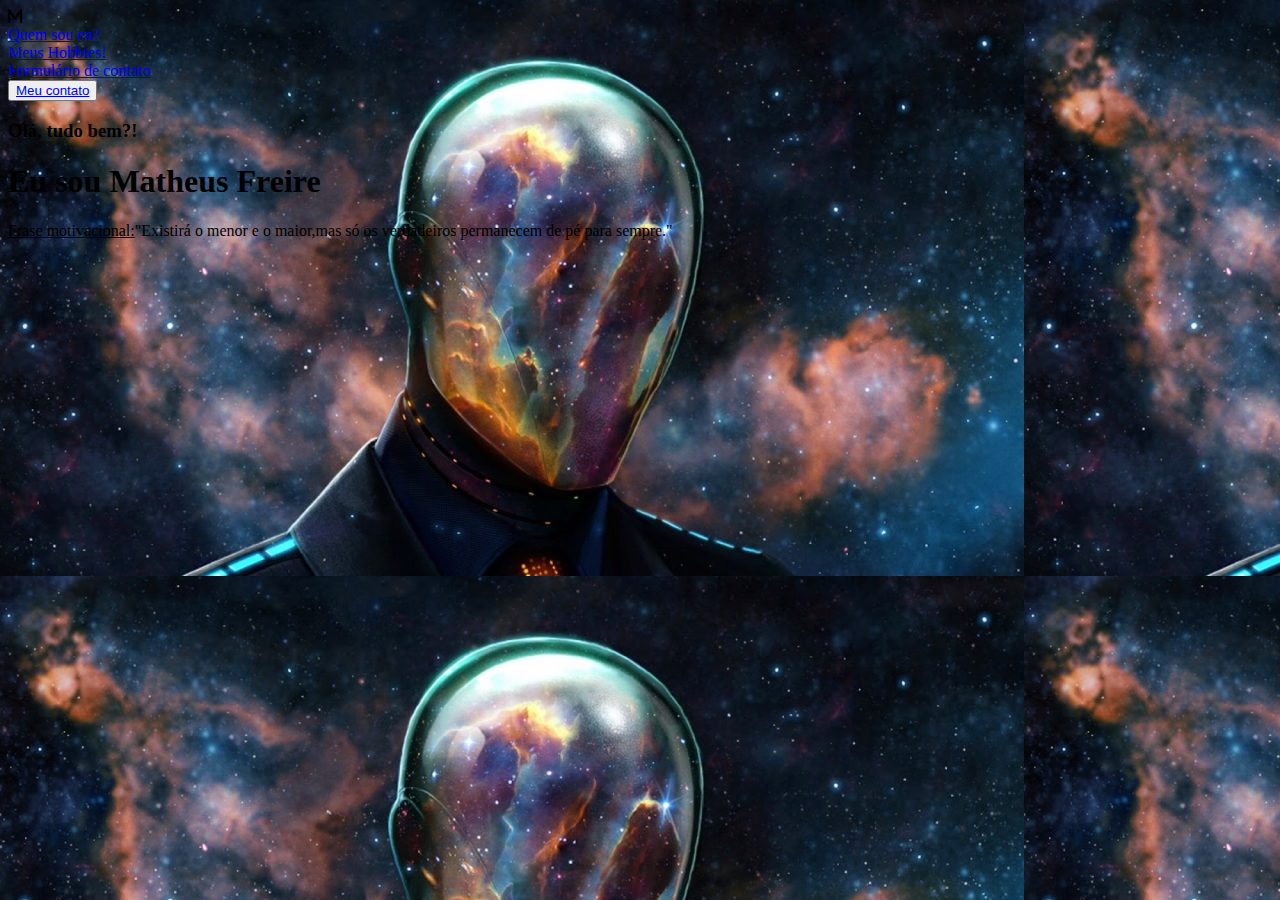
==== index.html @ 91a95853 "Add files via upload" ====
<!DOCTYPE html>
<html lang="en">
<head>
    <meta charset="UTF-8">
    <meta http-equiv="X-UA-Compatible" content="IE=edge">
    <meta name="viewport" content="width=device-width, initial-scale=1.0">
    <link rel="stylesheet" href="https://cdnjs.cloudflare.com/ajax/libs/font-awesome/6.1.0/css/all.min.css">
    <link rel="stylesheet" href="css/1style.css">
    <title>Portifólio</title>
    
</head>
<body background="imagem/Sabedoria-Universal-1024x576.jpg">
    <div class="background">
        <header>
              <div class="logo">
                <i class="fa-solid fa-m"></i>  
              </div>
              <div class="cabeçalho-link">
              <li>
                <a href="quemsoueu.html">Quem sou eu?</a>
             </li>
             <li>
                <a href="meushobbies.html">Meus Hobbies!</a>
             </li>
             <li>
              <a href="formulario de contato.html">Formulário de contato</a>
             </li>
            </div>
             <button><a href="contato.html">Meu contato</a></button>
        </header>
        <div class="container-text"> 
            <div class="text">
               <h3>Olá, tudo bem?!</h3> 
               <h1> Eu sou<span> Matheus Freire</span></h1>
               <p><ins>Frase motivacional:</ins>"Existirá o menor e o maior,mas só os verdadeiros permanecem de pé para sempre."</p>
            </div>
    </div>
</body>
</html>
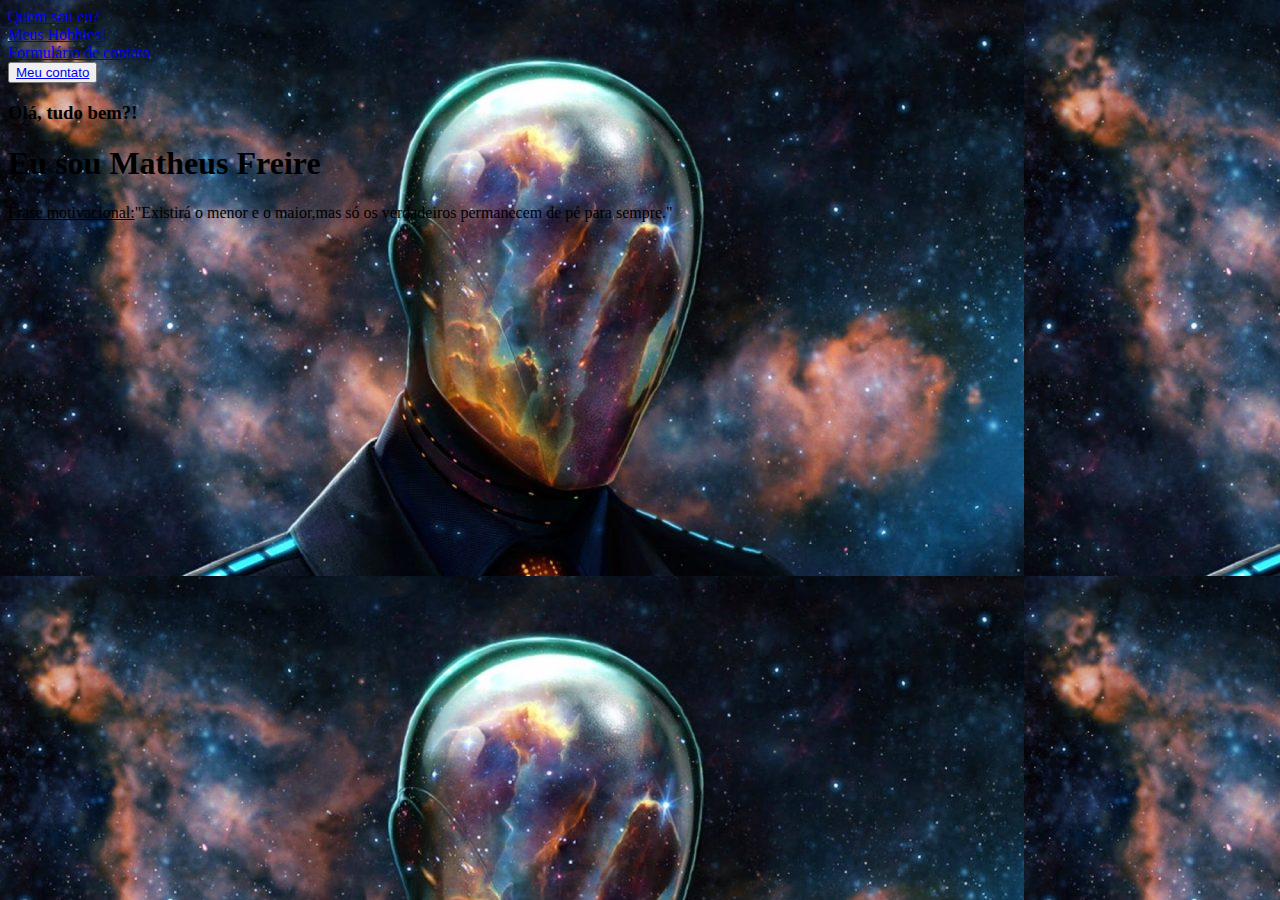
==== commit 3cbaf974: "Add files via upload" ====
--- a/index.html
+++ b/index.html
@@ -4,7 +4,6 @@
     <meta charset="UTF-8">
     <meta http-equiv="X-UA-Compatible" content="IE=edge">
     <meta name="viewport" content="width=device-width, initial-scale=1.0">
-    <link rel="stylesheet" href="https://cdnjs.cloudflare.com/ajax/libs/font-awesome/6.1.0/css/all.min.css">
     <link rel="stylesheet" href="css/1style.css">
     <title>Portifólio</title>
     
@@ -34,6 +33,7 @@
                <h1> Eu sou<span> Matheus Freire</span></h1>
                <p><ins>Frase motivacional:</ins>"Existirá o menor e o maior,mas só os verdadeiros permanecem de pé para sempre."</p>
             </div>
+        </div>
     </div>
 </body>
 </html>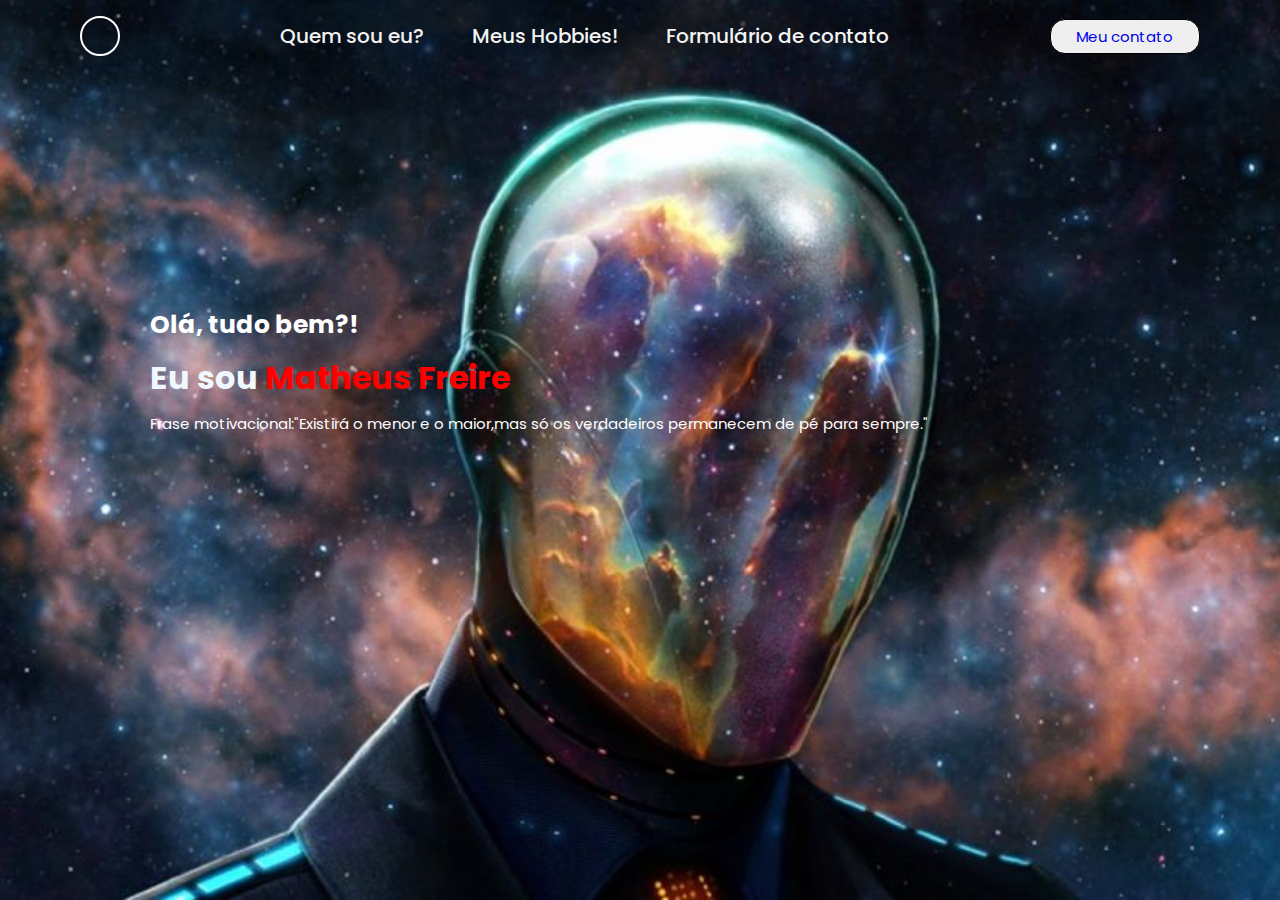
==== commit 730ad0ee: "Add files via upload" ====
--- a/index.html
+++ b/index.html
@@ -4,7 +4,7 @@
     <meta charset="UTF-8">
     <meta http-equiv="X-UA-Compatible" content="IE=edge">
     <meta name="viewport" content="width=device-width, initial-scale=1.0">
-    <link rel="stylesheet" href="css/1style.css">
+    <link rel="stylesheet" href="CSS/1style.css">
     <title>Portifólio</title>
     
 </head>
--- a/CSS/1style.css
+++ b/CSS/1style.css
@@ -0,0 +1,111 @@
+@import url('https://fonts.googleapis.com/css2?family=Poppins:ital,wght@0,300;0,400;0,500;0,700;0,800;0,900;1,300;1,500;1,700;1,800;1,900&display=swap');
+
+*{
+  margin: 0;
+  padding: 0;
+  box-sizing: border-box;
+  text-decoration: none;
+  list-style: none;
+  font-family: "poppins", sans-serif;  
+}
+body { 
+    overflow:hidden;
+    background-size: cover;
+    background-position: center;/*posição da imagem*/
+    height: 100vh;
+    width: 100%; /* cobrir todo o esapaço do corpo*/
+}
+
+
+header {
+    display:flex;
+    justify-content: space-around;
+    max-width: 100%;
+    text-align: center;
+    align-items: center;
+    padding-top: 1rem; /*estava muito próximo do topo*/
+
+}
+ .cabeçalho-link {
+    cursor: pointer; 
+    gap: 3rem;
+    display: flex;
+    font-weight: 500;
+
+}
+.cabeçalho-link a {
+    color: rgb(243, 243, 243);
+    font-size: 20px;
+    border-radius: 15px;
+
+}
+
+.cabeçalho-link a:hover {
+
+    color: rgb(219, 13, 13);
+    transition: 0.4s all;
+    border-radius: 15px;
+    
+}
+
+button {
+
+    color: red;
+    border: solid 1px black;
+    padding: 5px;
+    width: 150px;
+    border-radius: 15px;
+    font-size: 15px;
+    cursor: pointer;
+
+}
+button:hover{
+    background-color: brown;
+    color:beige;
+}
+
+.logo {
+    height: 40px;
+    background: transparent;
+    width: 40px;
+    border: 2px solid rgb(255, 255, 255);
+    color: red;
+    border-radius: 100%;
+    display: inline-flex;
+    justify-content: center;
+    align-items: center;
+    font-size: 15px;
+    cursor: pointer;
+
+}
+.container-text {
+
+    padding: 250px 0 0 150px;   
+}
+.text h3 {
+    color: white;
+    font-size: 25px;
+}
+.text h1 {
+    color: aliceblue;
+    margin-top: 10px;
+}
+
+.text span {
+
+    color: red;
+}
+.text p {
+    color: white;
+    font-size: 15px;
+    font-weight: 300px;
+    margin-top: 10px;
+}
+
+img {
+    width: 100%;
+    height: 100%;
+    max-width: 800px;
+    max-height: 600px;
+    object-fit: cover;
+}
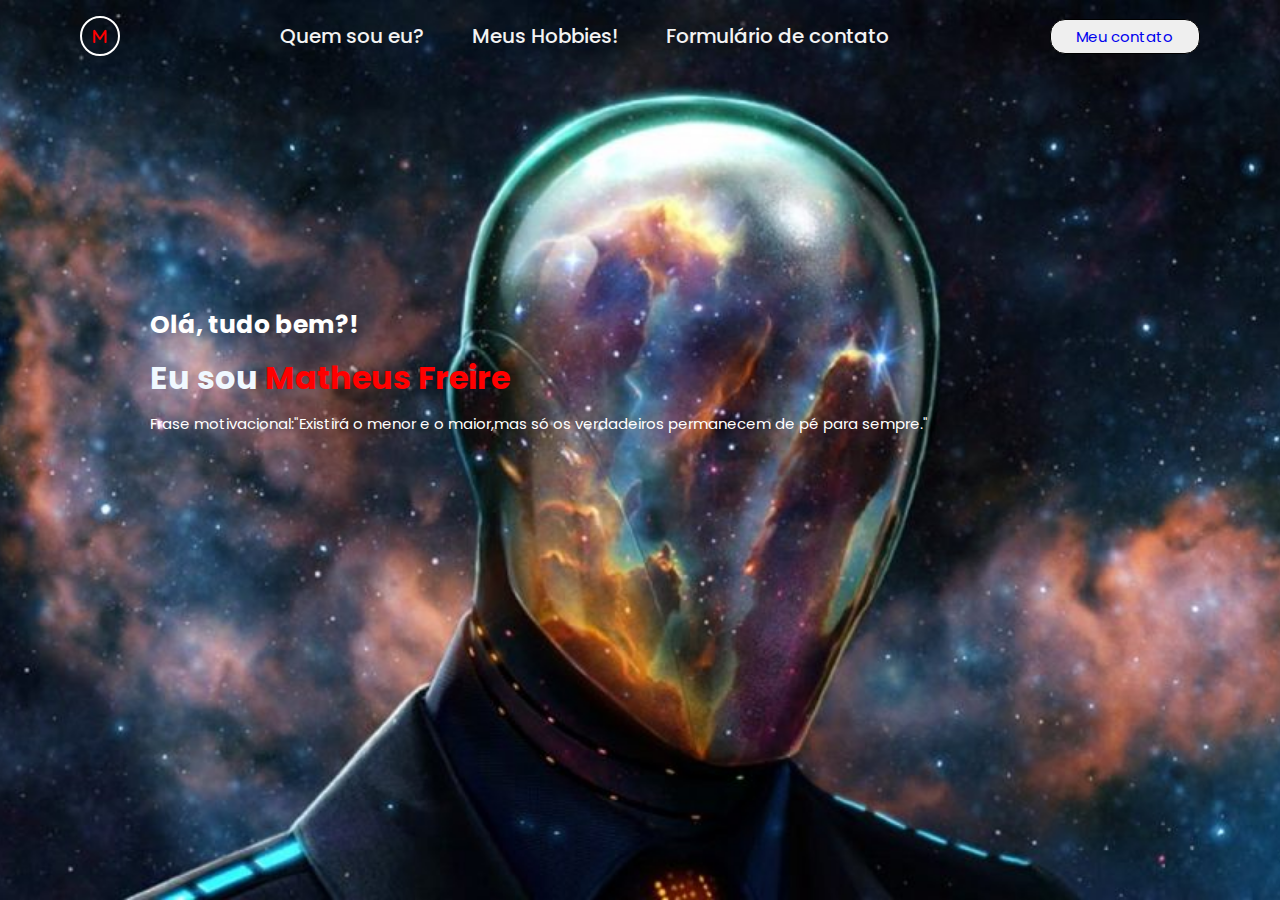
==== commit 08f58e09: "Add files via upload" ====
--- a/index.html
+++ b/index.html
@@ -4,6 +4,7 @@
     <meta charset="UTF-8">
     <meta http-equiv="X-UA-Compatible" content="IE=edge">
     <meta name="viewport" content="width=device-width, initial-scale=1.0">
+    <link rel="stylesheet" href="https://cdnjs.cloudflare.com/ajax/libs/font-awesome/6.1.0/css/all.min.css">
     <link rel="stylesheet" href="CSS/1style.css">
     <title>Portifólio</title>
     
